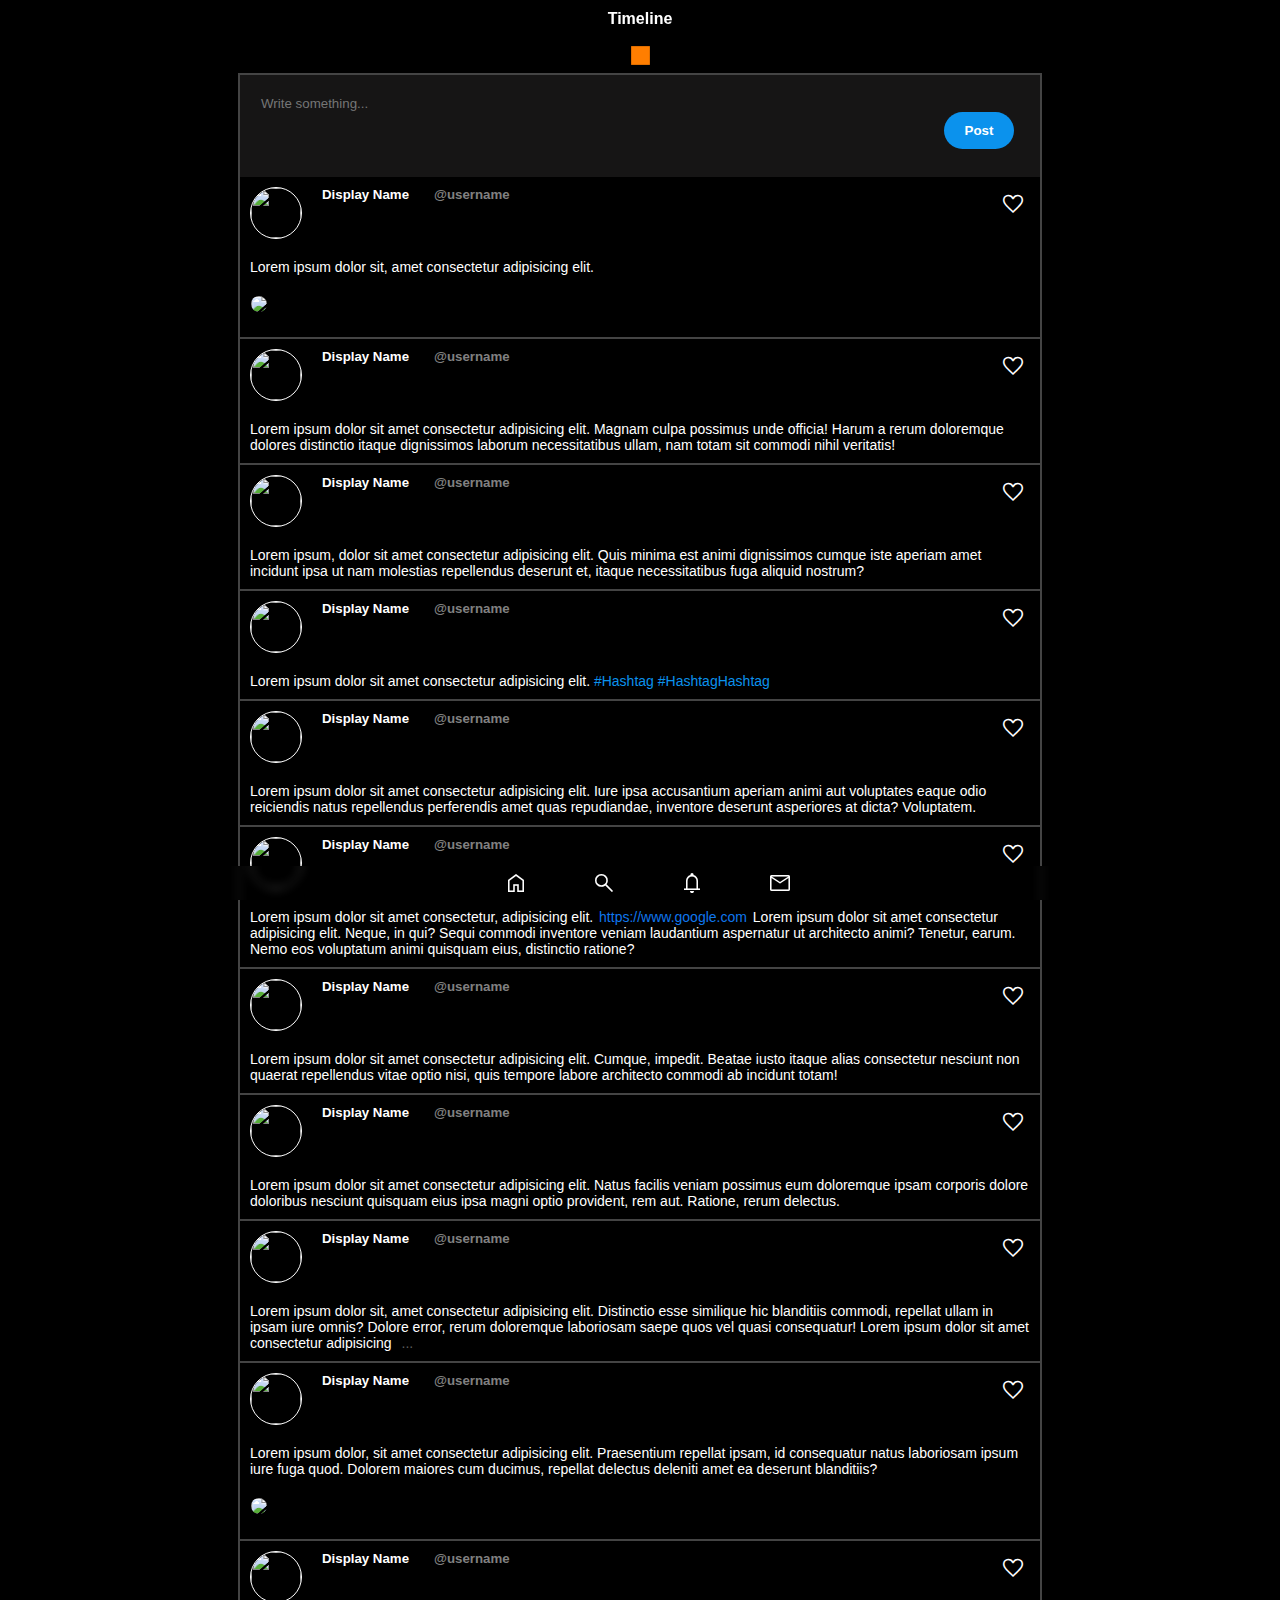
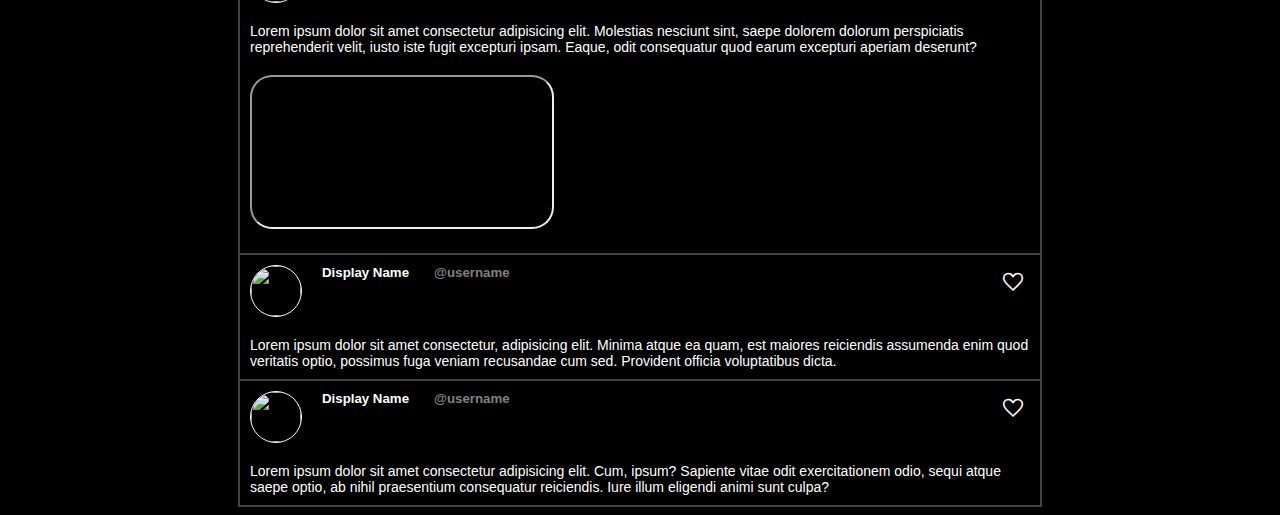
==== index.html @ 316b1737 "Update index.html" ====
<!DOCTYPE html>
<html lang="en">
<head>
    <meta charset="UTF-8">
    <meta http-equiv="X-UA-Compatible" content="IE=edge">
    <meta name="viewport" content="width=device-width, initial-scale=1.0"> 
    <title>Website | Home</title>
    <link rel="stylesheet" href="styles.css">
    <link rel="stylesheet" href="https://fonts.googleapis.com/css2?family=Material+Symbols+Outlined:opsz,wght,FILL,GRAD@20..48,100..700,0..1,-50..200" />
    <link rel="stylesheet" href="https://fonts.googleapis.com/css2?family=Material+Symbols+Outlined:opsz,wght,FILL,GRAD@20..48,100..700,0..1,-50..200" />
    <link rel="stylesheet" href="https://fonts.googleapis.com/css2?family=Material+Symbols+Outlined:opsz,wght,FILL,GRAD@20..48,100..700,0..1,-50..200" />
    <link rel="stylesheet" href="https://fonts.googleapis.com/css2?family=Material+Symbols+Outlined:opsz,wght,FILL,GRAD@20..48,100..700,0..1,-50..200" />
    <link rel="stylesheet" href="https://fonts.googleapis.com/css2?family=Material+Symbols+Outlined:opsz,wght,FILL,GRAD@20..48,100..700,0..1,-50..200" />
    <link rel="stylesheet" href="https://fonts.googleapis.com/css2?family=Material+Symbols+Outlined:opsz,wght,FILL,GRAD@48,400,0,0" />
  <link rel="stylesheet" href="https://fonts.googleapis.com/css2?family=Material+Symbols+Outlined:opsz,wght,FILL,GRAD@20..48,100..700,0..1,-50..200" />
  <link rel="stylesheet" href="https://fonts.googleapis.com/css2?family=Material+Symbols+Outlined:opsz,wght,FILL,GRAD@20..48,100..700,0..1,-50..200" />
    <script src="https://unpkg.com/twemoji@latest/dist/twemoji.min.js" crossorigin="anonymous"></script>
</head>
<body>
  
    <section class="main">
        <div class="container-wrapper"><a href="index.html"><div class="title-container">
           <p class="title-card-text">Timeline</p>
            <img src="IMG_9673.png" class="logo">
        </div></a></div>
        <div class="write-post" id="write-post">
            <textarea class="write" id="write" maxlength="10000" placeholder="Write something..." cols="100" rows="4"></textarea>
            <button class="postbtn"  onclick="location.href='index.html'"><p>Post</p></button>
        </div>
        <div class="post" id="post1">
            <div class="user1"><img src="https://abs.twimg.com/sticky/default_profile_images/default_profile_400x400.png" class="pfp"><h5 class="username">Display Name</h5><h5><span class="at">@username</span></h5></div>
            <p class="text">Lorem ipsum dolor sit, amet consectetur adipisicing elit.</p>
           <img src="https://as1.ftcdn.net/v2/jpg/02/25/91/26/1000_F_225912631_xdc1UoqP2EK0zx5LI2llamVFAnZQ0dWn.jpg" class="user-media">
           <p><span class="material-symbols-outlined likeicon">
            favorite
            </span></p>
        </div>
        <div class="post" id="post2"><div class="user1"><img src="https://abs.twimg.com/sticky/default_profile_images/default_profile_400x400.png" class="pfp"><h5 class="username">Display Name</h5><h5><span class="at">@username</span></h5></div>
        <p class="text">Lorem ipsum dolor sit amet consectetur adipisicing elit. Magnam culpa possimus unde officia! Harum a rerum doloremque dolores distinctio itaque dignissimos laborum necessitatibus ullam, nam totam sit commodi nihil veritatis!</p>
        <p><span class="material-symbols-outlined likeicon">
            favorite
            </span></p>
    </div></div>
        <div class="post" id="post3"><div class="user1"><img src="https://abs.twimg.com/sticky/default_profile_images/default_profile_400x400.png" class="pfp"><h5 class="username">Display Name</h5><h5><span class="at">@username</span></h5></div>
        <p class="text">Lorem ipsum, dolor sit amet consectetur adipisicing elit. Quis minima est animi dignissimos cumque iste aperiam amet incidunt ipsa ut nam molestias repellendus deserunt et, itaque necessitatibus fuga aliquid nostrum?</p>
        <p><span class="material-symbols-outlined likeicon">
            favorite
            </span></p>
    </div></div>
        <div class="post" id="post4"><div class="user1"><img src="https://abs.twimg.com/sticky/default_profile_images/default_profile_400x400.png" class="pfp"><h5 class="username">Display Name</h5><h5><span class="at">@username</span></h5></div>
        <p class="text">Lorem ipsum dolor sit amet consectetur adipisicing elit. <span class="hashtag">#Hashtag</span> <span class="hashtag">#HashtagHashtag</span></p>
        <p><span class="material-symbols-outlined likeicon">
            favorite
            </span></p>
    </div></div>
    <div class="post" id="post5"><div class="user1"><img src="https://abs.twimg.com/sticky/default_profile_images/default_profile_400x400.png" class="pfp"><h5 class="username">Display Name</h5><h5><span class="at">@username</span></h5></div>
        <p class="text">Lorem ipsum dolor sit amet consectetur adipisicing elit. Iure ipsa accusantium aperiam animi aut voluptates eaque odio reiciendis natus repellendus perferendis amet quas repudiandae, inventore deserunt asperiores at dicta? Voluptatem.</p>
        <p><span class="material-symbols-outlined likeicon">
            favorite
            </span></p>
    </div></div>
    <div class="post" id="post6"><div class="user1"><img src="https://abs.twimg.com/sticky/default_profile_images/default_profile_400x400.png" class="pfp"><h5 class="username">Display Name</h5><h5><span class="at">@username</span></h5></div>
        <p class="text">Lorem ipsum dolor sit amet consectetur, adipisicing elit.<a class="link" href="https://www.google.com"> https://www.google.com</a> Lorem ipsum dolor sit amet consectetur adipisicing elit. Neque, in qui? Sequi commodi inventore veniam laudantium aspernatur ut architecto animi? Tenetur, earum. Nemo eos voluptatum animi quisquam eius, distinctio ratione?</p>
        <p><span class="material-symbols-outlined likeicon">
            favorite
            </span></p>
    </div></div>
    <div class="post" id="post7"><div class="user1"><img src="https://abs.twimg.com/sticky/default_profile_images/default_profile_400x400.png" class="pfp"><h5 class="username">Display Name</h5><h5><span class="at">@username</span></h5></div>
        <p class="text">Lorem ipsum dolor sit amet consectetur adipisicing elit. Cumque, impedit. Beatae iusto itaque alias consectetur nesciunt non quaerat repellendus vitae optio nisi, quis tempore labore architecto commodi ab incidunt totam!</p>
        <p><span class="material-symbols-outlined likeicon">
            favorite
            </span></p>
    </div></div>
    <div class="post" id="post8"><div class="user1"><img src="https://abs.twimg.com/sticky/default_profile_images/default_profile_400x400.png" class="pfp"><h5 class="username">Display Name</h5><h5><span class="at">@username</span></h5></div>
        <p class="text">Lorem ipsum dolor sit amet consectetur adipisicing elit. Natus facilis veniam possimus eum doloremque ipsam corporis dolore doloribus nesciunt quisquam eius ipsa magni optio provident, rem aut. Ratione, rerum delectus.</p>
        <p><span class="material-symbols-outlined likeicon">
            favorite
            </span></p>
    </div></div>
    <div class="post" id="post9"><div class="user1"><img src="https://abs.twimg.com/sticky/default_profile_images/default_profile_400x400.png" class="pfp"><h5 class="username">Display Name</h5><h5><span class="at">@username</span></h5></div>
        <p class="text">Lorem ipsum dolor sit, amet consectetur adipisicing elit. Distinctio esse similique hic blanditiis commodi, repellat ullam in ipsam iure omnis? Dolore error, rerum doloremque laboriosam saepe quos vel quasi consequatur! Lorem ipsum dolor sit amet consectetur adipisicing <span class="gray">...</span></p>
        <p><span class="material-symbols-outlined likeicon">
            favorite
            </span></p>
    </div></div>
    <div class="post" id="post10"><div class="user1"><img src="https://abs.twimg.com/sticky/default_profile_images/default_profile_400x400.png" class="pfp"><h5 class="username">Display Name</h5><h5><span class="at">@username</span></h5></div>
        <p class="text">Lorem ipsum dolor, sit amet consectetur adipisicing elit. Praesentium repellat ipsam, id consequatur natus laboriosam ipsum iure fuga quod. Dolorem maiores cum ducimus, repellat delectus deleniti amet ea deserunt blanditiis?</p>
        <img src="https://as1.ftcdn.net/v2/jpg/02/25/91/26/1000_F_225912631_xdc1UoqP2EK0zx5LI2llamVFAnZQ0dWn.jpg" class="user-media">
        <p><span class="material-symbols-outlined likeicon">
            favorite
            </span></p>
    </div></div>
    <div class="post" id="post11"><div class="user1"><img src="https://abs.twimg.com/sticky/default_profile_images/default_profile_400x400.png" class="pfp"><h5 class="username">Display Name</h5><h5><span class="at">@username</span></h5></div>
        <p class="text">Lorem ipsum dolor sit amet consectetur adipisicing elit. Molestias nesciunt sint, saepe dolorem dolorum perspiciatis reprehenderit velit, iusto iste fugit excepturi ipsam. Eaque, odit consequatur quod earum excepturi aperiam deserunt?</p>
        <iframe src="video-demo.mp4" class="video" controls="video" muted autoplay loop></iframe>
        <p><span class="material-symbols-outlined likeicon">
            favorite
            </span></p>
    </div></div>
    <div class="post" id="post12"><div class="user1"><img src="https://abs.twimg.com/sticky/default_profile_images/default_profile_400x400.png" class="pfp"><h5 class="username">Display Name</h5><h5><span class="at">@username</span></h5></div>
        <p class="text">Lorem ipsum dolor sit amet consectetur, adipisicing elit. Minima atque ea quam, est maiores reiciendis assumenda enim quod veritatis optio, possimus fuga veniam recusandae cum sed. Provident officia voluptatibus dicta.</p>
        <p><span class="material-symbols-outlined likeicon">
            favorite
            </span></p>
    </div></div>
    <div class="post" id="post13"><div class="user1"><img src="https://abs.twimg.com/sticky/default_profile_images/default_profile_400x400.png" class="pfp"><h5 class="username">Display Name</h5><h5><span class="at">@username</span></h5></div>
        <p class="text">Lorem ipsum dolor sit amet consectetur adipisicing elit. Cum, ipsum? Sapiente vitae odit exercitationem odio, sequi atque saepe optio, ab nihil praesentium consequatur reiciendis. Iure illum eligendi animi sunt culpa?</p>
        <p><span class="material-symbols-outlined likeicon">
            favorite
            </span></p>
    </div></div>
    </section>

  <section class="bottom-nav">
  <div class="bottom-container">
    <div class="nav-bottom">
      <a class="icon-btn" href="index.html"><span class="material-symbols-outlined icon">
            home
            </span></a>

      <a class="icon-btn" href="trendspage.html"> <span class="material-symbols-outlined">
search
</span></a>

      
      
      <a class="icon-btn" href="notificationpage.html">
      <span class="material-symbols-outlined">
notifications
</span></a>

  <a class="icon-btn" href="https://messagingappui.vercel.app/"> <span class="material-symbols-outlined">
                mail
                </span></a>
  </div> 
  </div>
  </section>
</body>
<script>
    twemoji.parse(document.body);
  </script>
</html>
---- styles.css ----
* {
    font-family: sans-serif;
}

/*-------------------*\

        TEXT

\*-------------------*/

h1, h2, h3, h4, h5, h6, p, code, hr {
    color: white;
    margin: 10px;
} 

.title-card-text {
    text-align: center;
    font-weight: 800;
}

a, a:hover, a:active {
    text-decoration: none;
}

img.emoji {
    height: 1em;
    width: 1em;
    margin: 0 .05em 0 .1em;
    vertical-align: -0.1em;
 }

.link {
    padding: 2px;
    color: rgb(15, 119, 238);
    text-decoration: none;
}

.link:hover {
    transition-duration: 300ms;
    background-color: rgba(98, 98, 98, 0.645);  
}

.link:active {
    background-color: rgba(98, 98, 98, 0.734);
    transition-duration: 0.2s;
    border-radius: 2px;
}

.link:visited {
    color: rgb(15, 119, 238);
}

/*-------------------*\

        MAIN PAGE

\*-------------------*/

body {
    background-color: black;
}

.main {
}

div {
    margin: 0;
}

.title-container {
    position: sticky;
    max-width: 100%;
    width: 800px;
    height: auto;
    margin-left: auto;
    margin-right: auto;
    z-index: 1000;
    background-color: rgba(0, 0, 0, 0.532);
    top: 0px;
    backdrop-filter: blur(5px);
}

.container-wrapper {
    position: sticky;
    max-width: 100%;
    width: 800px;
    height: auto;
    margin-left: auto;
    margin-right: auto;
    z-index: 1001;
    background-color: rgba(0, 0, 0, 0.532);
    top: 0px;
    filter: blur(90%);
}

.nav-bottom {
    position: fixed;
    max-width: 100%;
    width: 100%;
    height: auto;
    margin-left: auto;
    margin-right: auto;
    z-index: 1000;
    background-color: rgba(0, 0, 0, 0.532);
    bottom: 0px;
    backdrop-filter: blur(5px);
  overflow: hidden;
  display: inline-block;
  white-space: nowrap;
  text-align: center; 
}

.bottom-container {
    position: fixed;
    display: inline-block;
    margin-left: auto;
    margin-right: auto;
    z-index: 1001;
    background-color: rgba(0, 0, 0, 0.532);
    bottom: 0px;
    filter: blur(90%);
}

.icon-btn {
  padding: 25px;
 /* background-color: rgba(145, 138, 142, 0.8);*/
  overflow: hidden; 
  object-fit: contain;
  max-height: 20%;
  text-align: center;
  z-index: 999;
}

.icon-btn:active {
  background-color: rgba(54, 54, 54, 0.8);
}

.logo {
    width: 25px;
    height: 25px;
    display: block;
    margin-left: auto;
    margin-right: auto;
    padding: 5px;
}

.post {
    position: relative;
    border-bottom: 2px solid rgb(68, 68, 68);
    border-right: 2px solid rgb(68, 68, 68);
    border-left: 2px solid rgb(68, 68, 68);
    max-width: 100%;
    width: 800px;
    height: auto;
    margin-left: auto;
    margin-right: auto;
    z-index: 999;
}

.post:hover {
    background-color: rgb(13, 13, 13);
    transition-duration: 320ms;
    cursor: pointer;
}


.post:active {
    background-color: rgb(37, 37, 37);
    transition-duration: 320ms;
}

.write-post { /*This is the div that contains .write */
    border: 2px solid rgb(68, 68, 68);
    max-width: 100%;
    width: 800px;
    height: 100px;
    margin-left: auto;
    margin-right: auto;
    background-color: rgb(22, 21, 21);
    position: relative;
}

.write {
    background-color: rgb(22, 21, 21);
    height: auto;
    width: 800px;
    resize: none;
    border: 1px solid rgb(22, 21, 21);
    color:  white;
    text-align: left;
    margin: auto;
    max-width: 100%;
    width: auto;
    padding: 20px;
    outline: none;
    box-sizing: border-box;
    /*overflow: hidden;*/
    position: sticky;
}

.search-posts { /*This is the div that contains .searchfield */
    border: 2px solid rgb(68, 68, 68);
    max-width: 100%;
    width: 800px;
    margin-left: auto;
    margin-right: auto;
    background-color: rgb(22, 21, 21);
    position: relative;
}

.searchfield {
      background-color: rgba(0, 0, 0, 0.532);
  border: none;
    top: 0px;
    filter: blur(90%);
    height: auto;
    resize: none;
    color:  white;
    text-align: left;
    margin: auto;
    max-width: 100%;
    width: auto;
    padding: 20px;
    outline: none;
    box-sizing: border-box;
    /*overflow: hidden;*/
    position: sticky;
    font-size: 20px;
    z-index: 1000;
}

/*-------------------*\

        BUTTONS

\*-------------------*/

.postbtn {
    border-radius: 20px;
    background-color: rgb(11, 146, 237);
    border: 1px rgb(11, 146, 237);
    width: 70px;
    margin-right: auto;
    font-weight: 700;
    text-align: center;
    position: absolute;
    bottom: 0;
    right: 0;
    margin: 26px;
    text-decoration: none;
    user-select: none;
}

  .searchbtn {
    border-radius: 20px;
    background-color: rgb(51, 51, 51);
    border: 1px rgb(71, 71, 71);
    width: 70px;
    margin-right: auto;
    font-weight: 700;
    text-align: center;
    position: absolute;
    bottom: 0;
    right: 0;
    margin: 26px;
    text-decoration: none;
    user-select: none;
    z-index: 1000;
}

searchbtn:hover {
    cursor: pointer;
    background-color: rgb(92, 92, 92);
    box-shadow: 0px 2px 6px -3px rgb(92, 92, 92);
}

.searchbtn:active {
    background-color: rgb(133, 133, 133);
}

.postbtn:hover {
    cursor: pointer;
    background-color: rgb(0, 139, 231);
    box-shadow: 0px 2px 6px -3px rgb(11, 146, 237);
}

.postbtn:active {
    background-color: rgb(1, 121, 201);
}

.home {
    margin-right: auto;
    margin-left: auto;
    padding: 10px;
    color: white;
    text-align: center;
}


/*-------------------*\

        POSTS

\*-------------------*/
.user-media{
    border-radius: 22px;
    max-width: 80%;
    max-height: 80%;
    margin: 10px;
    border: 1px solid black;
}

.user-media:hover {
}

.user-media:active {
    filter: brightness(70%);
}

.video {
    border-radius: 22px;
    max-width: 100%;
    max-height: 100%;
    margin: 10px;
}

.video:hover {
}

.pfp {
    border-radius: 50%;
    border: white 1px solid;
    width: 50px;
    height: 50px;
    display: inline-block;
    margin: 10px;
}

.pfp:hover {
    cursor: pointer;
    filter: brightness(90%);
}

.pfp:active {
    filter: brightness(70%);
}

.text {
    font-weight: 100;
    font-size: 14px;
}

.content {
}

.user1 {
    display: flex;
    justify-content: left;
}

.at{
    color: gray;
    margin: 5px;
    font-weight: thin;
}

.at:hover {
    text-decoration: underline;
    cursor: pointer;
}

.at:active {
    color: rgb(64, 63, 63);
    text-decoration: underline;
}

.hashtag {
    color: rgb(11, 146, 237);
}

.hashtag:hover {
    text-decoration: underline;
    cursor: pointer;
    transition-duration: 300ms;
    background-color: rgba(98, 98, 98, 0.373);
}

.hashtag:active {
    color: rgb(0, 101, 168);
    cursor: pointer;
}

.gray {
    color: rgb(94, 94, 94);
    border-radius: 100%;
    padding: 6px;
}

.gray:hover {
    background-color: rgba(50, 189, 50, 0.575);
    border: 1px solid rgba(50, 189, 50, 0.575);
    border-radius: 100%;
    padding: 6px;
    transition-duration: 0.2s;
    color: chartreuse;
}

.gray:active {
    background-color: rgba(48, 113, 48, 0.575);
    border: 1px solid rgba(48, 113, 48, 0.575);
    color: green;
}

.username:hover, .username:active {
    text-decoration: underline;
    cursor: pointer;
}

.username:active {
color: rgb(198, 198, 198);
}
/*-------------------*\

        ICONS

\*-------------------*/


.likeicon {
    width: 25px;
    height: 25px;
    position: absolute;
    top: 0;
    right: 0;
    margin: 10px;
    border-radius: 50%;
    cursor: pointer;
    text-align: center;
    user-select: none;
    padding: 5px;

}

.likeicon:hover {
    color: rgb(255, 0, 0);
    box-shadow: 0px 0px 13px -3px rgb(100, 10, 10);
    background-color: rgba(186, 25, 25, 0.671);
    transition-duration: 0.2s;
}


.likeicon:active {
    border: 1px solid rgba(208, 15, 15, 0.411);
    background-color: rgba(213, 53, 53, 0.629);
    color: rgb(255, 0, 0);
    box-shadow: 0px 0px 13px -3px rgb(234, 20, 20);
    animation-name: like-btn;
    animation-duration: 133ms;
    animation-timing-function: linear;

}

.material-symbols-outlined {
    color: white;
    padding: .2em;
    vertical-align: middle;
    font-variation-settings:
    'FILL' 0,
    'wght' 400,
    'GRAD' 0,
    'opsz' 48
  }

/*-------------------*\

        ANIMATIONS

\*-------------------*/

@keyframes like-btn {
      100% {
        transform: scale(200%);
      }
}

/*-------------------*\

        TREND CARDS

\*-------------------*/

.trend-card {
    position: relative;
    border-bottom: 2px solid rgb(68, 68, 68);
    border-right: 2px solid rgb(68, 68, 68);
    border-left: 2px solid rgb(68, 68, 68);
    max-width: 100%;
    width: 800px;
    height: auto;
    margin-left: auto;
    margin-right: auto;
    z-index: 999;
    padding-top: 20px;
    padding-bottom: 20px;
}

.trend-card:hover {
    background-color: rgb(13, 13, 13);
    transition-duration: 320ms;
    cursor: pointer;
}


.trend-card:active {
    background-color: rgb(37, 37, 37);
    transition-duration: 320ms;
}

.trend-position {
  text-align: left;
  top: 0;
  left: 0;
  font-size: 16px;
  font-weight: bold;
  color: #999999;
  
}

.trend-hashtag {
    color: rgb(214, 214, 214);
    text-align: center;
    
}

.trend-hashtag:hover {
    text-decoration: underline;
    cursor: pointer;
    transition-duration: 300ms;
    color: rgba(98, 98, 98, 0.373);
}

.trend-hashtag:active {
    color: rgb(255, 255, 255);
    cursor: pointer;
}


/*-------------------*\

   NOTIFICATIONS MENU

\*-------------------*/


.notification-card {
    position: relative;
    border-bottom: 2px solid rgb(68, 68, 68);
    border-right: 2px solid rgb(68, 68, 68);
    border-left: 2px solid rgb(68, 68, 68);
    max-width: 100%;
    width: auto;
    height: auto;
    margin-left: auto;
    margin-right: auto;
    z-index: 999;
    padding-top: 20px;
    padding-bottom: 20px;
}

.notification-card:hover {
    background-color: rgb(13, 13, 13);
    transition-duration: 320ms;
    cursor: pointer;
}


.notification-card:active {
    background-color: rgb(37, 37, 37);
    transition-duration: 320ms;
}

.notification-text {
    font-weight: 100;
    font-size: 14px;
}
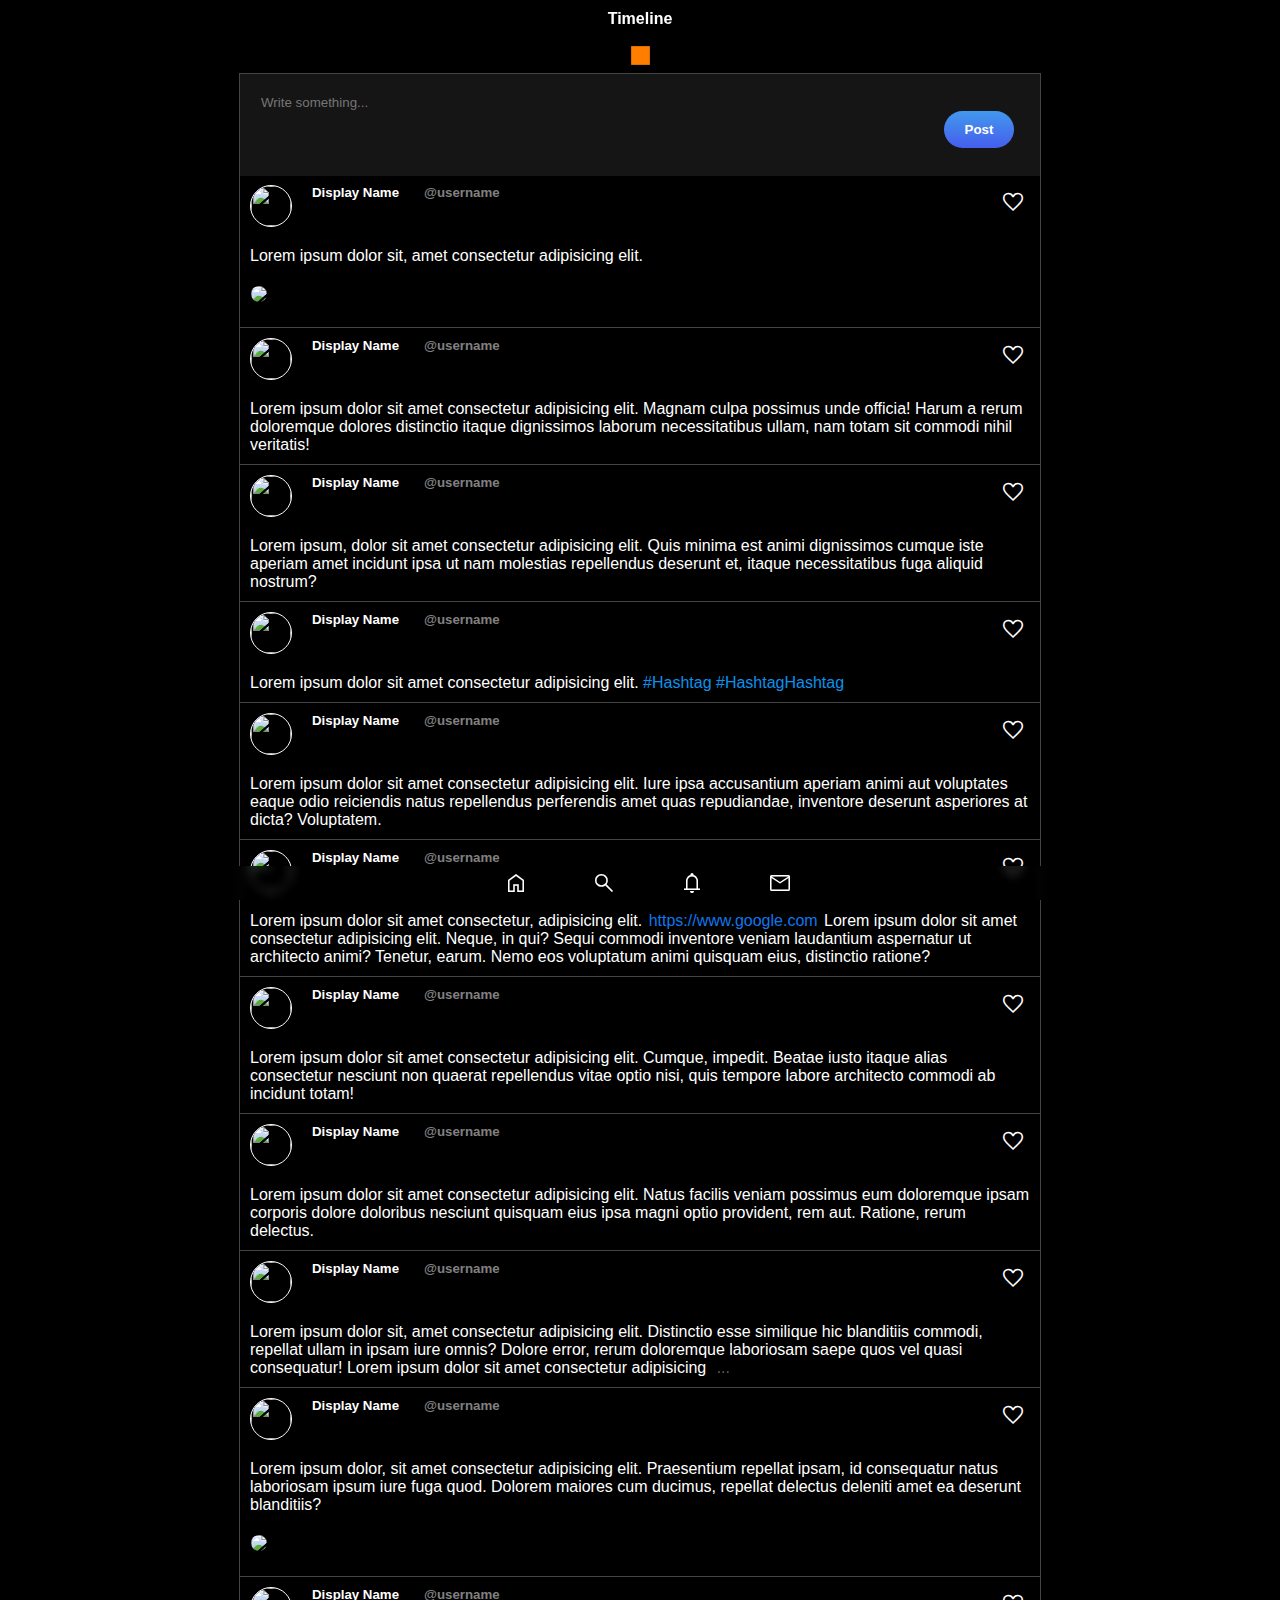
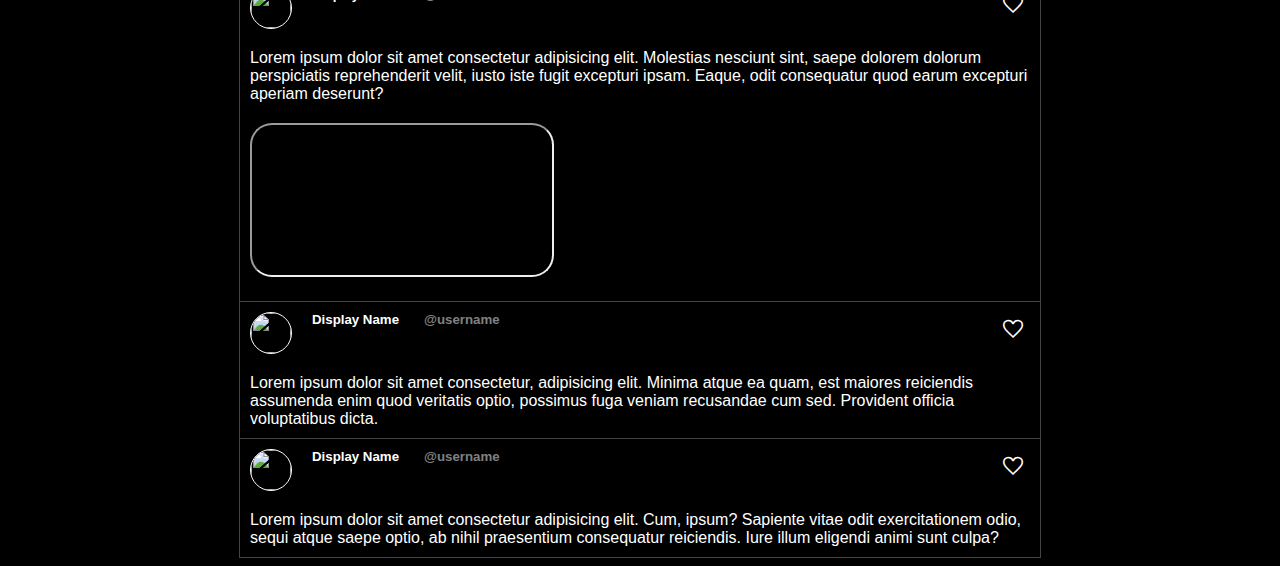
==== commit 036a3e27: "Update index.html" ====
--- a/index.html
+++ b/index.html
@@ -17,15 +17,16 @@
     <script src="https://unpkg.com/twemoji@latest/dist/twemoji.min.js" crossorigin="anonymous"></script>
 </head>
 <body>
-  
+
+    <section id="top"></section>
     <section class="main">
-        <div class="container-wrapper"><a href="index.html"><div class="title-container">
+        <div class="container-wrapper"><a href="#top"><div class="title-container">
            <p class="title-card-text">Timeline</p>
             <img src="IMG_9673.png" class="logo">
         </div></a></div>
         <div class="write-post" id="write-post">
             <textarea class="write" id="write" maxlength="10000" placeholder="Write something..." cols="100" rows="4"></textarea>
-            <button class="postbtn"  onclick="location.href='index.html'"><p>Post</p></button>
+            <button class="postbtn"  <!--onclick="location.href='index.html'"--><p>Post</p></button>
         </div>
         <div class="post" id="post1">
             <div class="user1"><img src="https://abs.twimg.com/sticky/default_profile_images/default_profile_400x400.png" class="pfp"><h5 class="username">Display Name</h5><h5><span class="at">@username</span></h5></div>
@@ -114,22 +115,22 @@
   <section class="bottom-nav">
   <div class="bottom-container">
     <div class="nav-bottom">
-      <a class="icon-btn" href="index.html"><span class="material-symbols-outlined icon">
+      <a class="icon-btn" href="index.html"><span class="material-symbols-outlined icon buttonicon">
             home
             </span></a>
 
-      <a class="icon-btn" href="trendspage.html"> <span class="material-symbols-outlined">
+      <a class="icon-btn" href="trendspage.html"> <span class="material-symbols-outlined buttonicon">
 search
 </span></a>
 
       
       
       <a class="icon-btn" href="notificationpage.html">
-      <span class="material-symbols-outlined">
+      <span class="material-symbols-outlined buttonicon">
 notifications
 </span></a>
 
-  <a class="icon-btn" href="https://messagingappui.vercel.app/"> <span class="material-symbols-outlined">
+  <a class="icon-btn" href="https://messagingappui.vercel.app/"> <span class="material-symbols-outlined buttonicon">
                 mail
                 </span></a>
   </div> 
--- a/styles.css
+++ b/styles.css
@@ -119,6 +119,7 @@
     background-color: rgba(0, 0, 0, 0.532);
     bottom: 0px;
     filter: blur(90%);
+    width: 100%;
 }
 
 .icon-btn {
@@ -131,9 +132,9 @@
   z-index: 999;
 }
 
-.icon-btn:active {
+/*.icon-btn:active {
   background-color: rgba(54, 54, 54, 0.8);
-}
+}*/
 
 .logo {
     width: 25px;
@@ -146,9 +147,9 @@
 
 .post {
     position: relative;
-    border-bottom: 2px solid rgb(68, 68, 68);
-    border-right: 2px solid rgb(68, 68, 68);
-    border-left: 2px solid rgb(68, 68, 68);
+    border-bottom: 1px solid rgb(68, 68, 68);
+    border-right: 1px solid rgb(68, 68, 68);
+    border-left: 1px solid rgb(68, 68, 68);
     max-width: 100%;
     width: 800px;
     height: auto;
@@ -170,7 +171,7 @@
 }
 
 .write-post { /*This is the div that contains .write */
-    border: 2px solid rgb(68, 68, 68);
+    border: 1px solid rgb(68, 68, 68);
     max-width: 100%;
     width: 800px;
     height: 100px;
@@ -199,7 +200,7 @@
 }
 
 .search-posts { /*This is the div that contains .searchfield */
-    border: 2px solid rgb(68, 68, 68);
+    border: 1px solid rgb(68, 68, 68);
     max-width: 100%;
     width: 800px;
     margin-left: auto;
@@ -237,7 +238,8 @@
 
 .postbtn {
     border-radius: 20px;
-    background-color: rgb(11, 146, 237);
+    background: rgb(66,152,237);
+background: linear-gradient(180deg, rgba(66,152,237,1) 0%, rgba(69,94,238,1) 100%);
     border: 1px rgb(11, 146, 237);
     width: 70px;
     margin-right: auto;
@@ -330,8 +332,8 @@
 .pfp {
     border-radius: 50%;
     border: white 1px solid;
-    width: 50px;
-    height: 50px;
+    width: 40px;
+    height: 40px;
     display: inline-block;
     margin: 10px;
 }
@@ -345,13 +347,23 @@
     filter: brightness(70%);
 }
 
+.notif-pfp {
+    border-radius: 50%;
+    border: white 1px solid;
+    width: 25px;
+    height: 25px;
+    display: inline-block;
+    margin: 10px;
+}
+
+
 .text {
     font-weight: 100;
-    font-size: 14px;
-}
-
-.content {
-}
+    font-size: 16px;
+}
+
+/*.content {
+}*/
 
 .user1 {
     display: flex;
@@ -386,8 +398,7 @@
 }
 
 .hashtag:active {
-    color: rgb(0, 101, 168);
-    cursor: pointer;
+    color: rgb(0, 101, 168)
 }
 
 .gray {
@@ -471,6 +482,19 @@
     'opsz' 48
   }
 
+/*
+  .buttonicon {
+    
+  }*/
+
+  .buttonicon:active {
+    z-index: 1000;
+    border-radius: 25px;
+    background-color: rgba(245, 245, 245, 0.1);
+    transform: scale(1.5);
+    transition-duration: 150ms;
+}
+
 /*-------------------*\
 
         ANIMATIONS
@@ -491,9 +515,9 @@
 
 .trend-card {
     position: relative;
-    border-bottom: 2px solid rgb(68, 68, 68);
-    border-right: 2px solid rgb(68, 68, 68);
-    border-left: 2px solid rgb(68, 68, 68);
+    border-bottom: 1px solid rgb(68, 68, 68);
+    border-right: 1px solid rgb(68, 68, 68);
+    border-left: 1px solid rgb(68, 68, 68);
     max-width: 100%;
     width: 800px;
     height: auto;
@@ -528,7 +552,7 @@
 
 .trend-hashtag {
     color: rgb(214, 214, 214);
-    text-align: center;
+    text-align: left;
     
 }
 
@@ -554,9 +578,9 @@
 
 .notification-card {
     position: relative;
-    border-bottom: 2px solid rgb(68, 68, 68);
-    border-right: 2px solid rgb(68, 68, 68);
-    border-left: 2px solid rgb(68, 68, 68);
+    border-bottom: 1px solid rgb(68, 68, 68);
+    border-right: 1px solid rgb(68, 68, 68);
+    border-left: 1px solid rgb(68, 68, 68);
     max-width: 100%;
     width: auto;
     height: auto;
@@ -582,4 +606,5 @@
 .notification-text {
     font-weight: 100;
     font-size: 14px;
+    
 }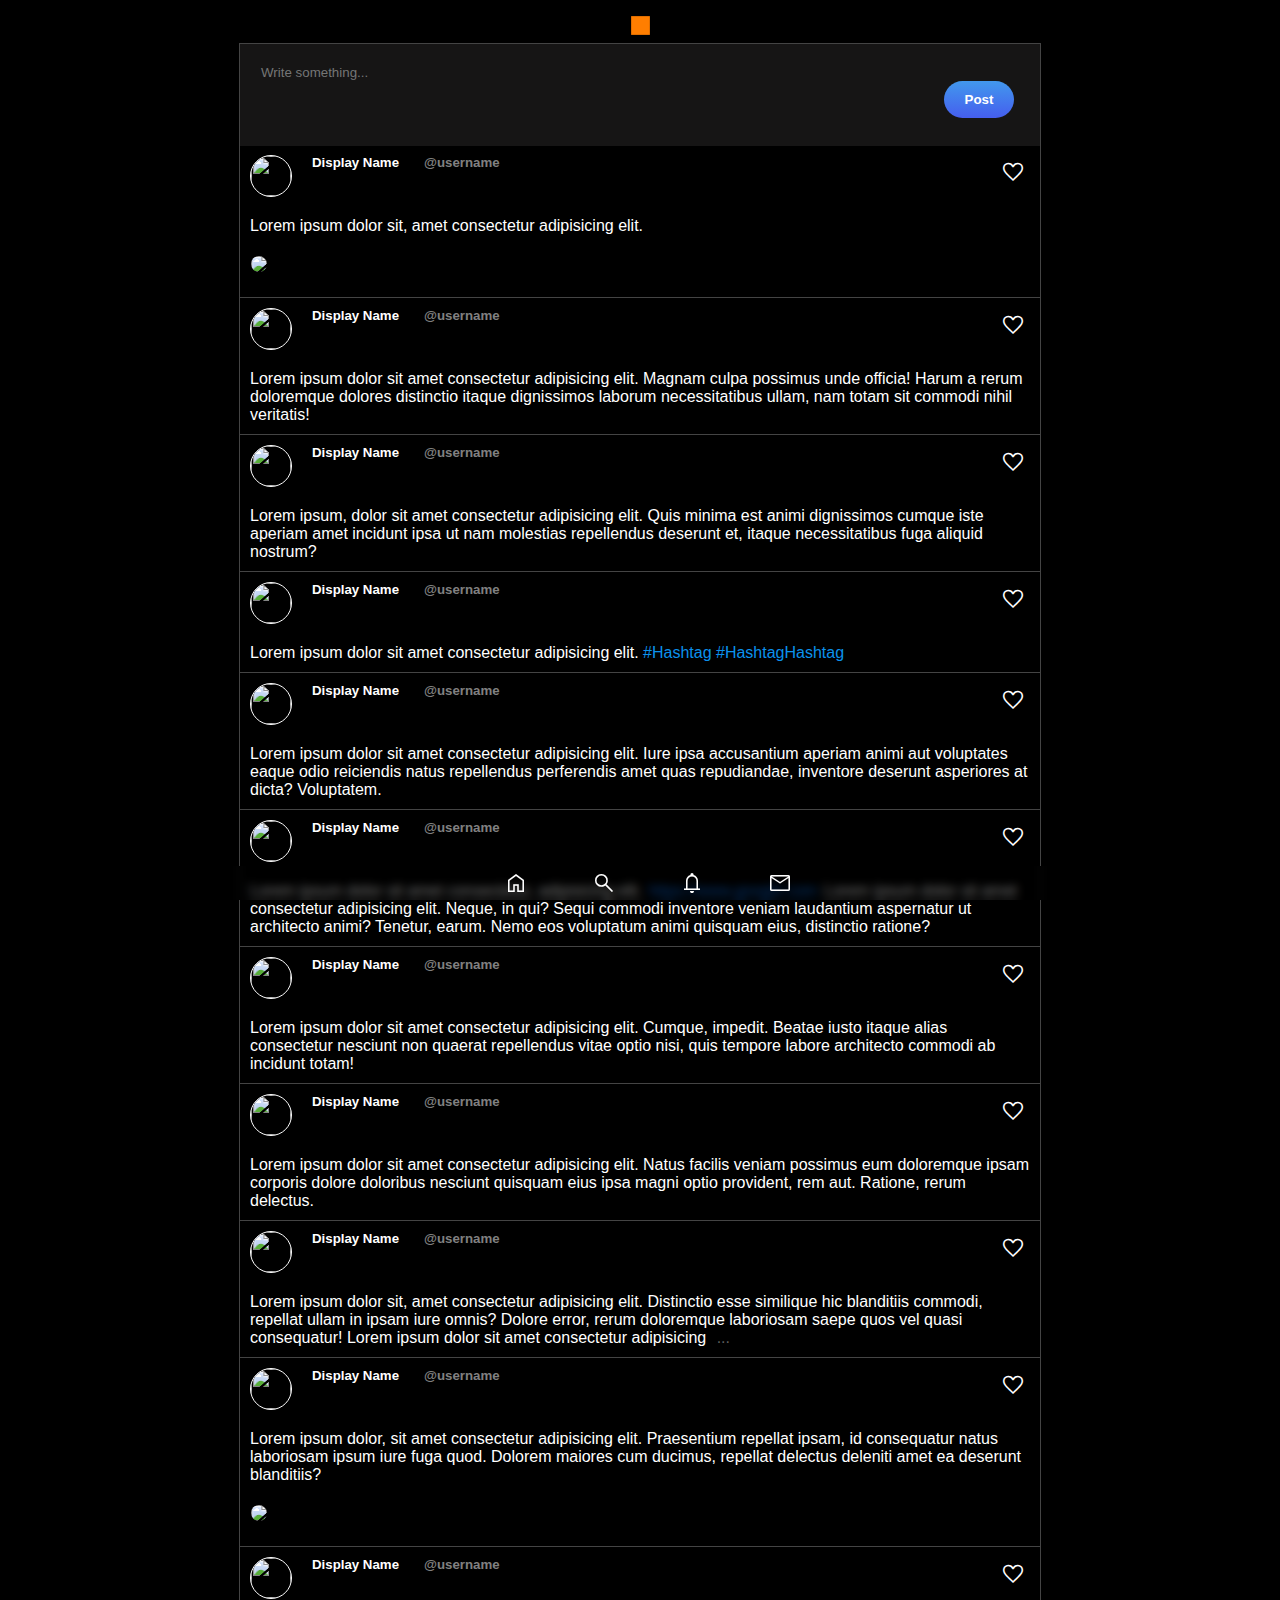
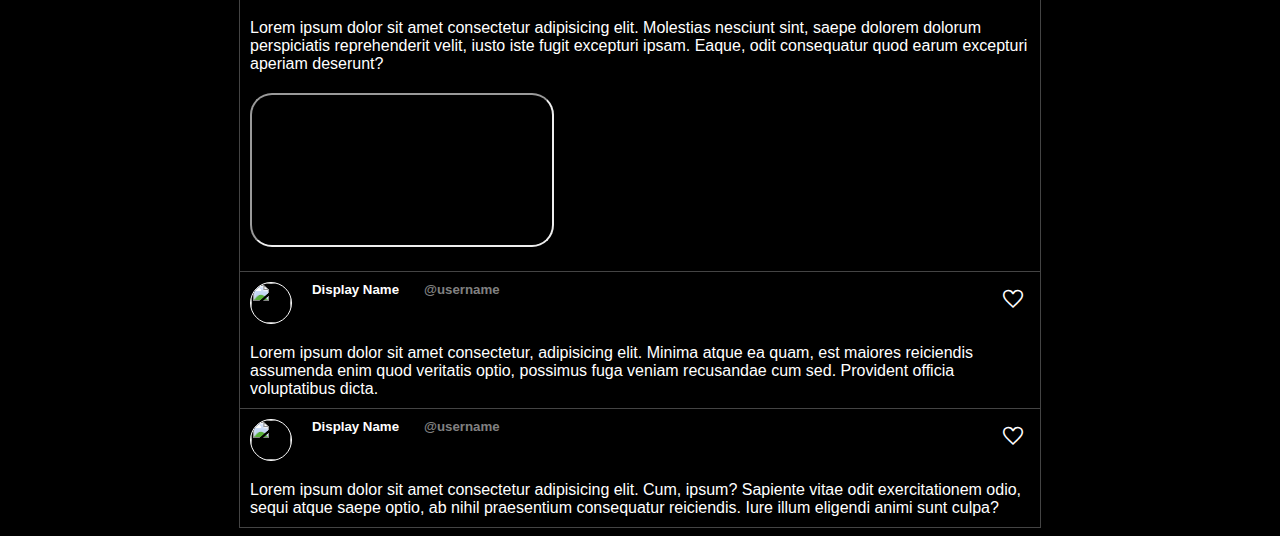
==== commit 46b1b95c: "Update index.html" ====
--- a/index.html
+++ b/index.html
@@ -21,12 +21,11 @@
     <section id="top"></section>
     <section class="main">
         <div class="container-wrapper"><a href="#top"><div class="title-container">
-           <p class="title-card-text">Timeline</p>
-            <img src="IMG_9673.png" class="logo">
+            <img src="IMG_9673.png" class="logo logo-refresh-rotate">
         </div></a></div>
         <div class="write-post" id="write-post">
             <textarea class="write" id="write" maxlength="10000" placeholder="Write something..." cols="100" rows="4"></textarea>
-            <button class="postbtn"  <!--onclick="location.href='index.html'"--><p>Post</p></button>
+            <button class="postbtn"  <!--onclick="location.href='index.html'"--><p class="btn-text">Post</p></button>
         </div>
         <div class="post" id="post1">
             <div class="user1"><img src="https://abs.twimg.com/sticky/default_profile_images/default_profile_400x400.png" class="pfp"><h5 class="username">Display Name</h5><h5><span class="at">@username</span></h5></div>
--- a/styles.css
+++ b/styles.css
@@ -255,7 +255,8 @@
 
   .searchbtn {
     border-radius: 20px;
-    background-color: rgb(51, 51, 51);
+    background: rgb(37,37,37);
+  background: radial-gradient(circle,   rgba(37,37,37,1) 0%,  rgba(46,46,46,1) 100%);
     border: 1px rgb(71, 71, 71);
     width: 70px;
     margin-right: auto;
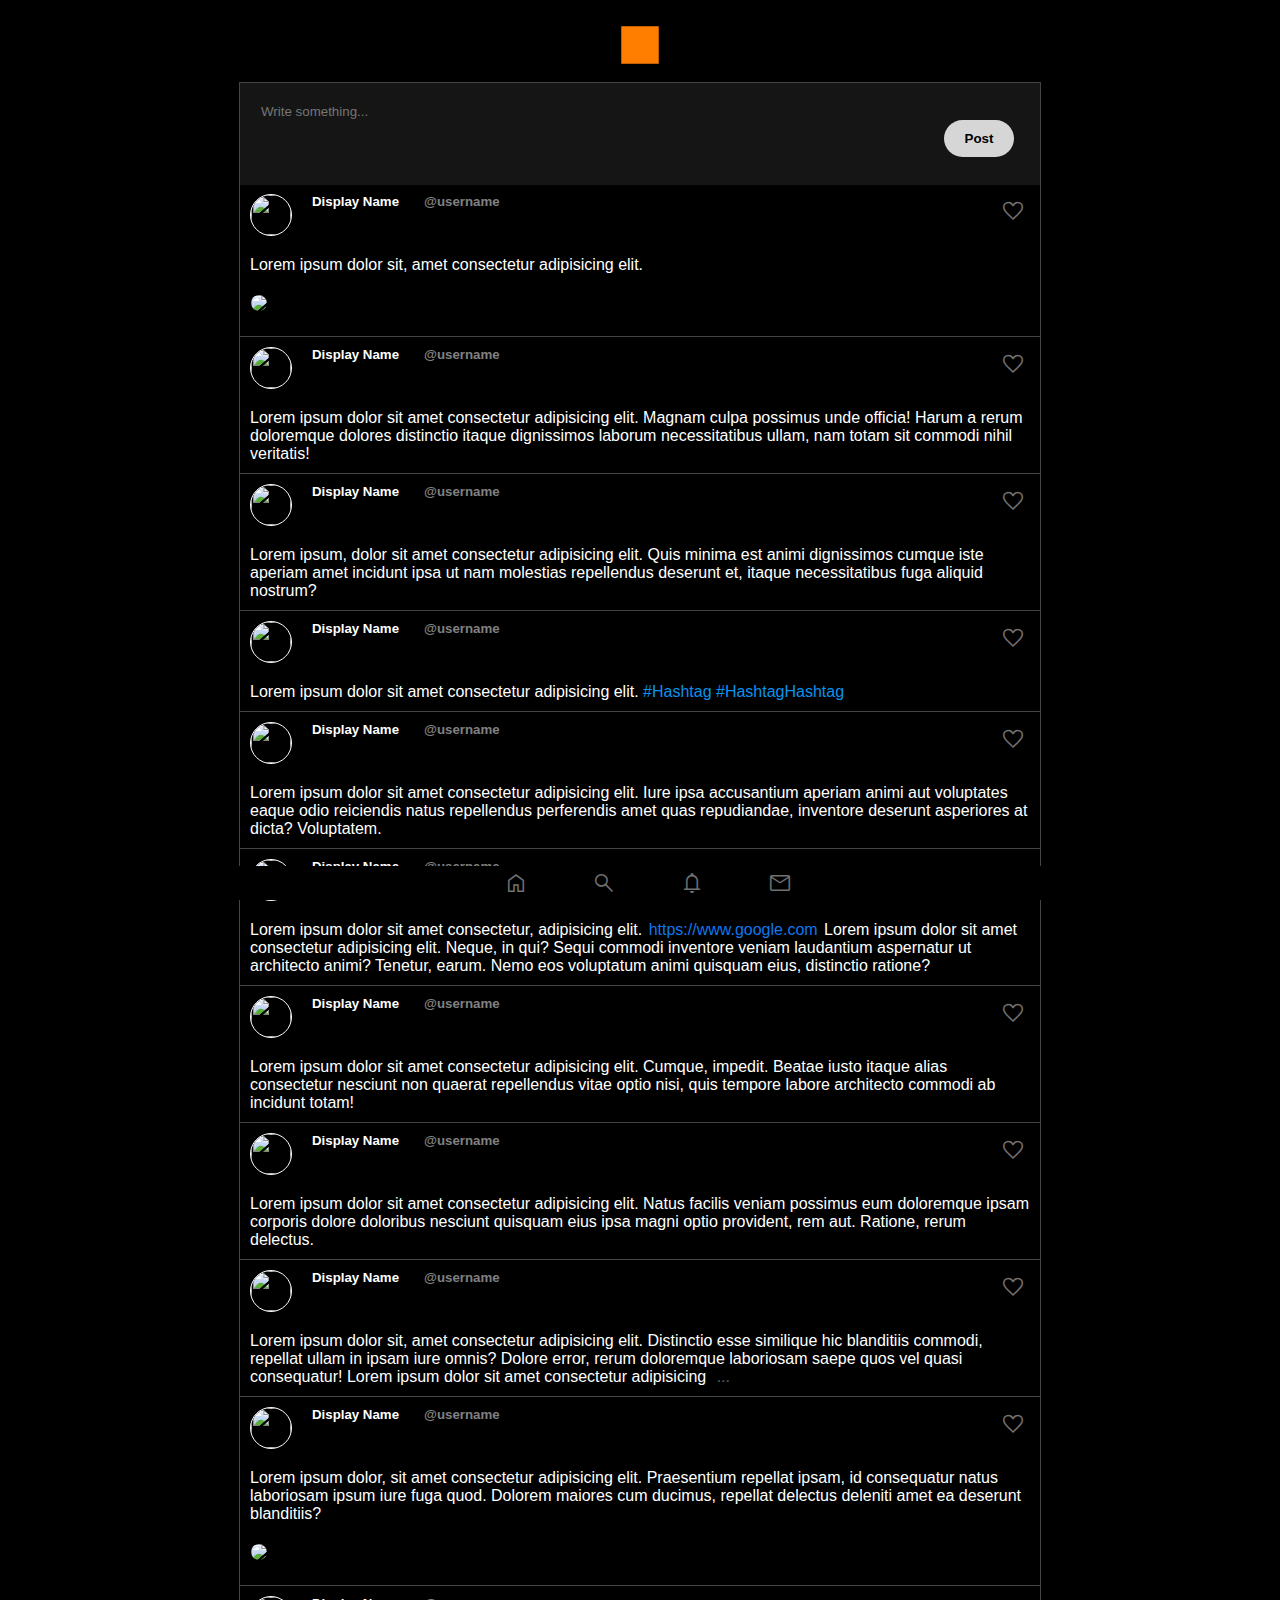
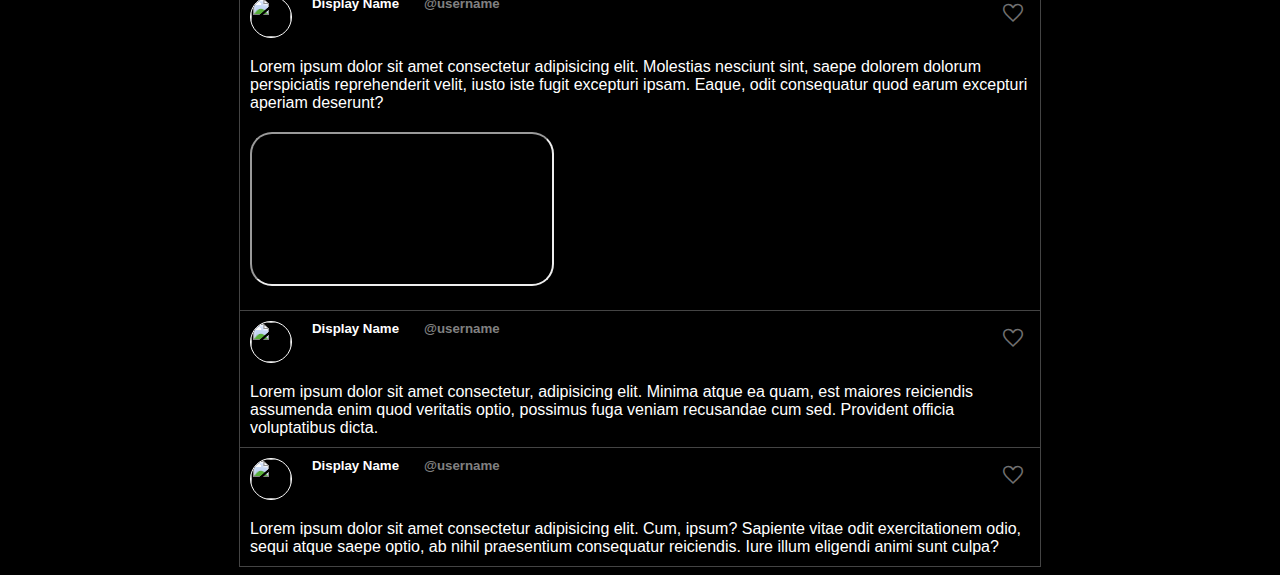
==== commit 8e92c16f: "Update index.html" ====
--- a/index.html
+++ b/index.html
@@ -14,6 +14,9 @@
     <link rel="stylesheet" href="https://fonts.googleapis.com/css2?family=Material+Symbols+Outlined:opsz,wght,FILL,GRAD@48,400,0,0" />
   <link rel="stylesheet" href="https://fonts.googleapis.com/css2?family=Material+Symbols+Outlined:opsz,wght,FILL,GRAD@20..48,100..700,0..1,-50..200" />
   <link rel="stylesheet" href="https://fonts.googleapis.com/css2?family=Material+Symbols+Outlined:opsz,wght,FILL,GRAD@20..48,100..700,0..1,-50..200" />
+  <link rel="preconnect" href="https://fonts.googleapis.com">
+<link rel="preconnect" href="https://fonts.gstatic.com" crossorigin>
+<link href="https://fonts.googleapis.com/css2?family=Montserrat&display=swap" rel="stylesheet">
     <script src="https://unpkg.com/twemoji@latest/dist/twemoji.min.js" crossorigin="anonymous"></script>
 </head>
 <body>
--- a/styles.css
+++ b/styles.css
@@ -14,7 +14,7 @@
 } 
 
 .title-card-text {
-    text-align: center;
+    font-size: 32px;
     font-weight: 800;
 }
 
@@ -81,7 +81,6 @@
 }
 
 .container-wrapper {
-    position: sticky;
     max-width: 100%;
     width: 800px;
     height: auto;
@@ -93,6 +92,19 @@
     filter: blur(90%);
 }
 
+.trend-container-wrapper {
+   position: sticky;
+    max-width: 100%;
+    width: 800px;
+    height: auto;
+    margin-left: auto;
+    margin-right: auto;
+    z-index: 1001;
+    background-color: rgba(0, 0, 0, 0.532);
+    top: 0px;
+    filter: blur(90%);
+}
+
 .nav-bottom {
     position: fixed;
     max-width: 100%;
@@ -101,9 +113,8 @@
     margin-left: auto;
     margin-right: auto;
     z-index: 1000;
-    background-color: rgba(0, 0, 0, 0.532);
+    background-color: black; /*rgba(0, 0, 0, 0.532);*/
     bottom: 0px;
-    backdrop-filter: blur(5px);
   overflow: hidden;
   display: inline-block;
   white-space: nowrap;
@@ -116,7 +127,7 @@
     margin-left: auto;
     margin-right: auto;
     z-index: 1001;
-    background-color: rgba(0, 0, 0, 0.532);
+    background-color: black;
     bottom: 0px;
     filter: blur(90%);
     width: 100%;
@@ -137,12 +148,12 @@
 }*/
 
 .logo {
-    width: 25px;
-    height: 25px;
+    width: 50px;
+    height: 50px;
     display: block;
     margin-left: auto;
     margin-right: auto;
-    padding: 5px;
+    padding: 12px;
 }
 
 .post {
@@ -238,9 +249,8 @@
 
 .postbtn {
     border-radius: 20px;
-    background: rgb(66,152,237);
-background: linear-gradient(180deg, rgba(66,152,237,1) 0%, rgba(69,94,238,1) 100%);
-    border: 1px rgb(11, 146, 237);
+    background-color: #d6d6d6;
+    border: 1px rgb(214, 214, 214);
     width: 70px;
     margin-right: auto;
     font-weight: 700;
@@ -253,11 +263,20 @@
     user-select: none;
 }
 
-  .searchbtn {
+.postbtn:hover {
+    cursor: pointer;
+    background-color: rgb(194, 194, 194);
+    box-shadow: 0px 2px 6px -3px rgb(255, 255, 255);
+}
+
+.postbtn:active {
+    background-color: rgb(112, 112, 112);
+}
+
+.searchbtn {
     border-radius: 20px;
-    background: rgb(37,37,37);
-  background: radial-gradient(circle,   rgba(37,37,37,1) 0%,  rgba(46,46,46,1) 100%);
-    border: 1px rgb(71, 71, 71);
+    background-color: #232323;
+    border: 1px solid #232323;
     width: 70px;
     margin-right: auto;
     font-weight: 700;
@@ -273,22 +292,10 @@
 
 searchbtn:hover {
     cursor: pointer;
-    background-color: rgb(92, 92, 92);
-    box-shadow: 0px 2px 6px -3px rgb(92, 92, 92);
-}
-
+    background-color: rgb(51, 51, 51);
+}
 .searchbtn:active {
-    background-color: rgb(133, 133, 133);
-}
-
-.postbtn:hover {
-    cursor: pointer;
-    background-color: rgb(0, 139, 231);
-    box-shadow: 0px 2px 6px -3px rgb(11, 146, 237);
-}
-
-.postbtn:active {
-    background-color: rgb(1, 121, 201);
+    background-color: rgb(71, 71, 71);
 }
 
 .home {
@@ -299,7 +306,9 @@
     text-align: center;
 }
 
-
+.btn-text {
+  color: black;
+}
 /*-------------------*\
 
         POSTS
@@ -473,7 +482,7 @@
 }
 
 .material-symbols-outlined {
-    color: white;
+    color: #707070;
     padding: .2em;
     vertical-align: middle;
     font-variation-settings:
@@ -508,6 +517,36 @@
       }
 }
 
+/* class for animation */
+.logo-refresh-rotate {
+	-webkit-animation: rotate-center 0.6s ease-in-out both;
+	        animation: rotate-center 0.6s ease-in-out both;
+  animation-duration: 0.8s;
+}
+
+/* rotate animation on refresh */
+@-webkit-keyframes rotate-center {
+  0% {
+    -webkit-transform: rotate(0);
+            transform: rotate(0);
+  }
+  100% {
+    -webkit-transform: rotate(360deg);
+            transform: rotate(360deg);
+  }
+}
+@keyframes rotate-center {
+  0% {
+    -webkit-transform: rotate(0);
+            transform: rotate(0);
+  }
+  100% {
+    -webkit-transform: rotate(360deg);
+            transform: rotate(360deg);
+  }
+}
+
+
 /*-------------------*\
 
         TREND CARDS
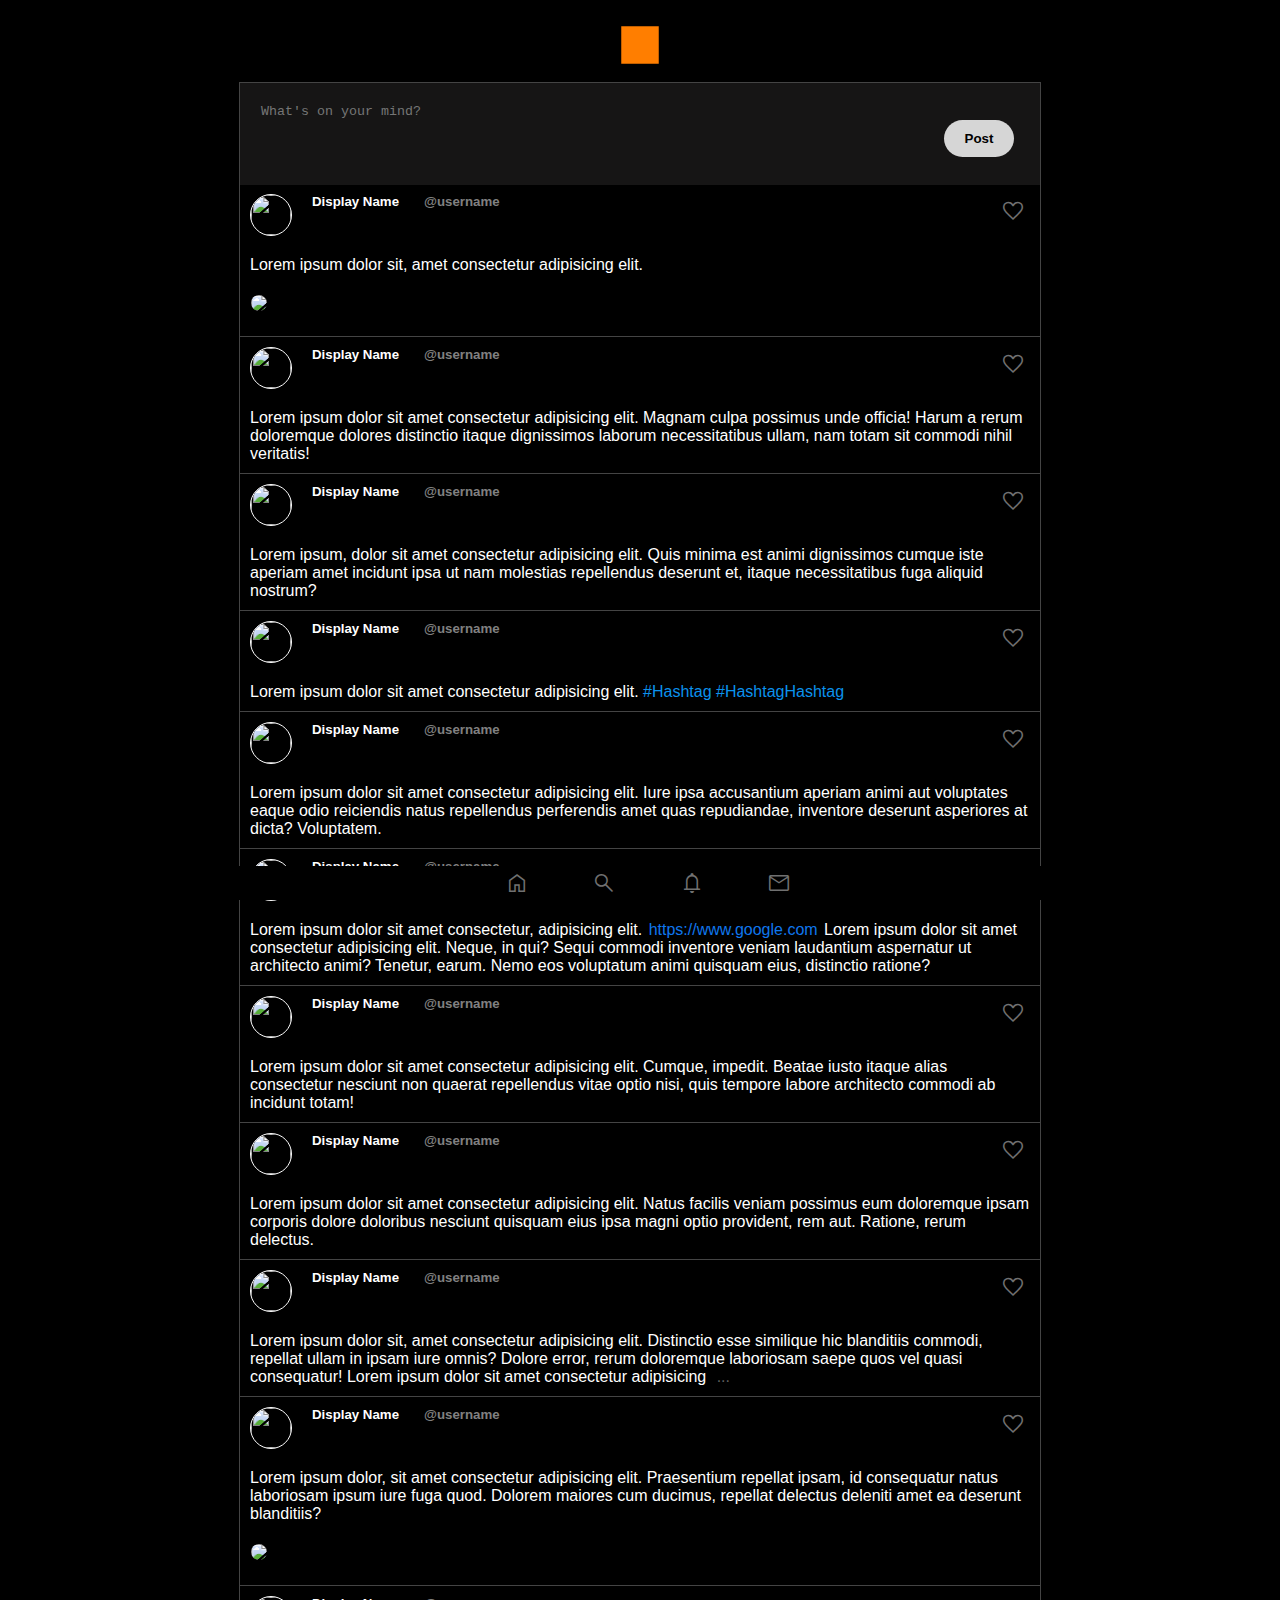
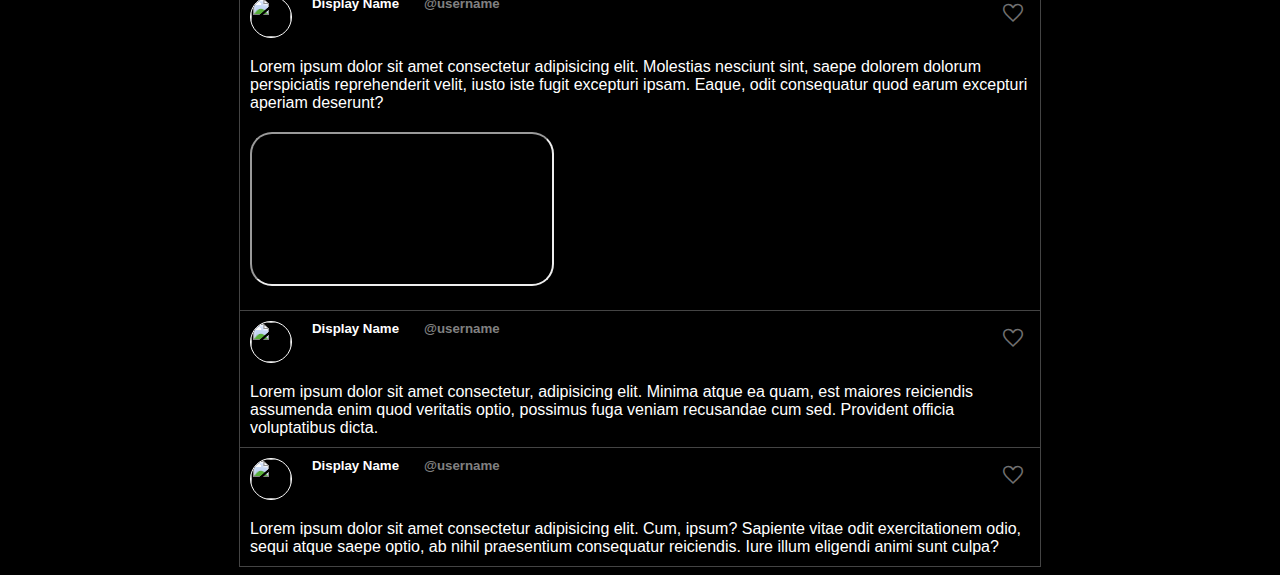
==== commit ec047a9d: "Made some small changes" ====
--- a/index.html
+++ b/index.html
@@ -27,7 +27,7 @@
             <img src="IMG_9673.png" class="logo logo-refresh-rotate">
         </div></a></div>
         <div class="write-post" id="write-post">
-            <textarea class="write" id="write" maxlength="10000" placeholder="Write something..." cols="100" rows="4"></textarea>
+            <textarea class="write" id="write" maxlength="10000" placeholder="What's on your mind?" cols="100" rows="4"></textarea>
             <button class="postbtn"  <!--onclick="location.href='index.html'"--><p class="btn-text">Post</p></button>
         </div>
         <div class="post" id="post1">
@@ -132,7 +132,7 @@
 notifications
 </span></a>
 
-  <a class="icon-btn" href="https://messagingappui.vercel.app/"> <span class="material-symbols-outlined buttonicon">
+  <a class="icon-btn" href="messages.html"> <span class="material-symbols-outlined buttonicon">
                 mail
                 </span></a>
   </div> 
--- a/styles.css
+++ b/styles.css
@@ -1,21 +1,31 @@
-* {
+
+/*-------------------*\
+
+        TEXT
+
+\*-------------------*/
+
+h1, h2, h3, h4, h5, h6, p {
     font-family: sans-serif;
 }
 
-/*-------------------*\
-
-        TEXT
-
-\*-------------------*/
-
-h1, h2, h3, h4, h5, h6, p, code, hr {
+h1, h2, h3, h4, h5, h6, p, code {
     color: white;
     margin: 10px;
 } 
 
+code {
+  font-family: monospace;
+}
+
+hr {
+  color: #333333;
+}
+
 .title-card-text {
     font-size: 32px;
-    font-weight: 800;
+    font-weight: 500;
+    font-family: 'Montserrat', sans-serif;
 }
 
 a, a:hover, a:active {
@@ -58,13 +68,6 @@
 
 body {
     background-color: black;
-}
-
-.main {
-}
-
-div {
-    margin: 0;
 }
 
 .title-container {
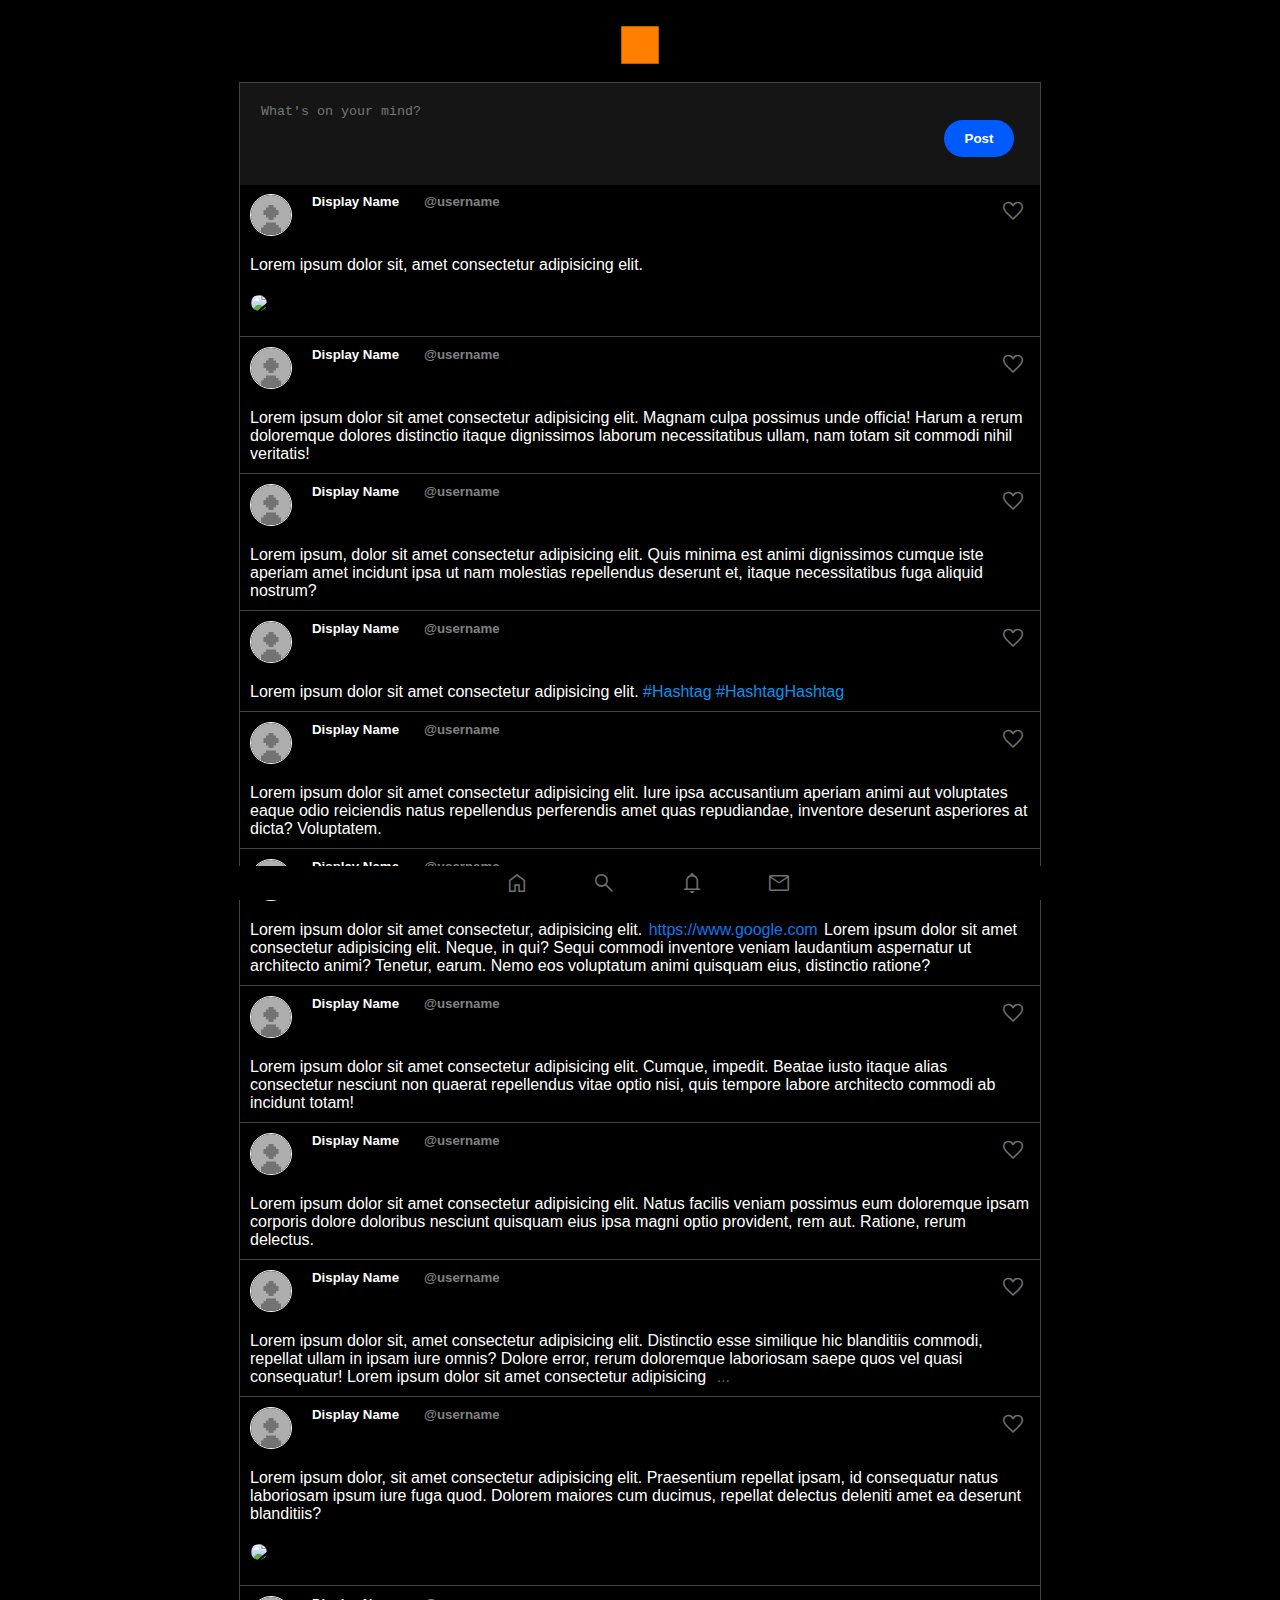
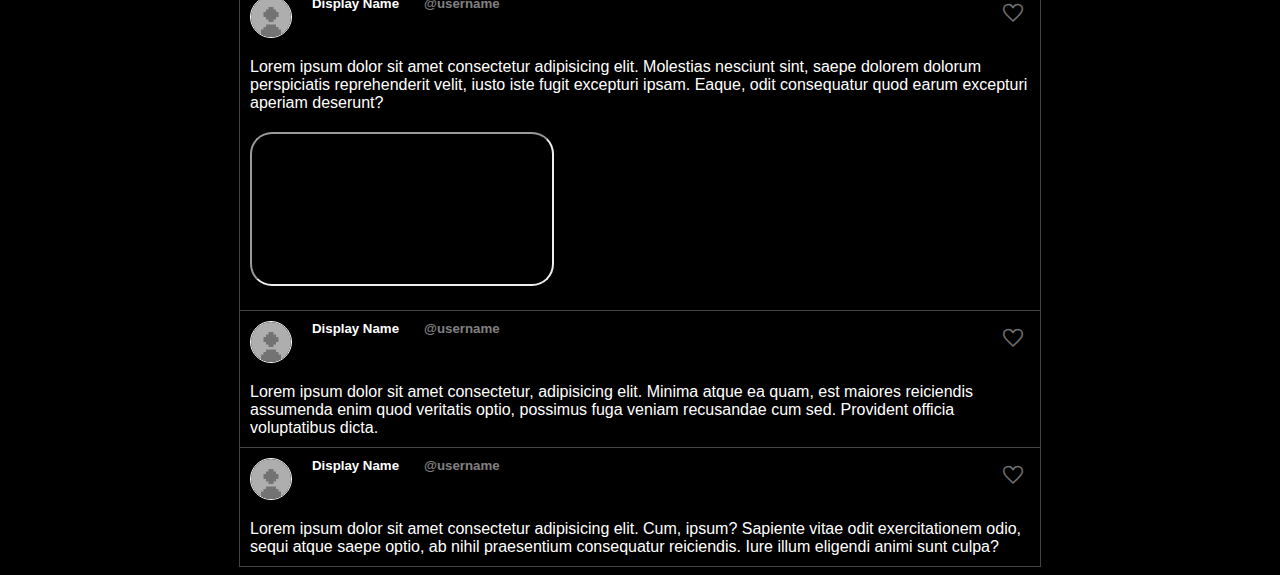
==== commit d4c93993: "Added new profile picture images" ====
--- a/index.html
+++ b/index.html
@@ -31,82 +31,82 @@
             <button class="postbtn"  <!--onclick="location.href='index.html'"--><p class="btn-text">Post</p></button>
         </div>
         <div class="post" id="post1">
-            <div class="user1"><img src="https://abs.twimg.com/sticky/default_profile_images/default_profile_400x400.png" class="pfp"><h5 class="username">Display Name</h5><h5><span class="at">@username</span></h5></div>
+            <div class="user1"><img src="pfp-demo.png" class="pfp"><h5 class="username">Display Name</h5><h5><span class="at">@username</span></h5></div>
             <p class="text">Lorem ipsum dolor sit, amet consectetur adipisicing elit.</p>
            <img src="https://as1.ftcdn.net/v2/jpg/02/25/91/26/1000_F_225912631_xdc1UoqP2EK0zx5LI2llamVFAnZQ0dWn.jpg" class="user-media">
            <p><span class="material-symbols-outlined likeicon">
             favorite
             </span></p>
         </div>
-        <div class="post" id="post2"><div class="user1"><img src="https://abs.twimg.com/sticky/default_profile_images/default_profile_400x400.png" class="pfp"><h5 class="username">Display Name</h5><h5><span class="at">@username</span></h5></div>
+        <div class="post" id="post2"><div class="user1"><img src="pfp-demo.png" class="pfp"><h5 class="username">Display Name</h5><h5><span class="at">@username</span></h5></div>
         <p class="text">Lorem ipsum dolor sit amet consectetur adipisicing elit. Magnam culpa possimus unde officia! Harum a rerum doloremque dolores distinctio itaque dignissimos laborum necessitatibus ullam, nam totam sit commodi nihil veritatis!</p>
         <p><span class="material-symbols-outlined likeicon">
             favorite
             </span></p>
     </div></div>
-        <div class="post" id="post3"><div class="user1"><img src="https://abs.twimg.com/sticky/default_profile_images/default_profile_400x400.png" class="pfp"><h5 class="username">Display Name</h5><h5><span class="at">@username</span></h5></div>
+        <div class="post" id="post3"><div class="user1"><img src="pfp-demo.png" class="pfp"><h5 class="username">Display Name</h5><h5><span class="at">@username</span></h5></div>
         <p class="text">Lorem ipsum, dolor sit amet consectetur adipisicing elit. Quis minima est animi dignissimos cumque iste aperiam amet incidunt ipsa ut nam molestias repellendus deserunt et, itaque necessitatibus fuga aliquid nostrum?</p>
         <p><span class="material-symbols-outlined likeicon">
             favorite
             </span></p>
     </div></div>
-        <div class="post" id="post4"><div class="user1"><img src="https://abs.twimg.com/sticky/default_profile_images/default_profile_400x400.png" class="pfp"><h5 class="username">Display Name</h5><h5><span class="at">@username</span></h5></div>
+        <div class="post" id="post4"><div class="user1"><img src="pfp-demo.png" class="pfp"><h5 class="username">Display Name</h5><h5><span class="at">@username</span></h5></div>
         <p class="text">Lorem ipsum dolor sit amet consectetur adipisicing elit. <span class="hashtag">#Hashtag</span> <span class="hashtag">#HashtagHashtag</span></p>
         <p><span class="material-symbols-outlined likeicon">
             favorite
             </span></p>
     </div></div>
-    <div class="post" id="post5"><div class="user1"><img src="https://abs.twimg.com/sticky/default_profile_images/default_profile_400x400.png" class="pfp"><h5 class="username">Display Name</h5><h5><span class="at">@username</span></h5></div>
+    <div class="post" id="post5"><div class="user1"><img src="pfp-demo.png" class="pfp"><h5 class="username">Display Name</h5><h5><span class="at">@username</span></h5></div>
         <p class="text">Lorem ipsum dolor sit amet consectetur adipisicing elit. Iure ipsa accusantium aperiam animi aut voluptates eaque odio reiciendis natus repellendus perferendis amet quas repudiandae, inventore deserunt asperiores at dicta? Voluptatem.</p>
         <p><span class="material-symbols-outlined likeicon">
             favorite
             </span></p>
     </div></div>
-    <div class="post" id="post6"><div class="user1"><img src="https://abs.twimg.com/sticky/default_profile_images/default_profile_400x400.png" class="pfp"><h5 class="username">Display Name</h5><h5><span class="at">@username</span></h5></div>
+    <div class="post" id="post6"><div class="user1"><img src="pfp-demo.png" class="pfp"><h5 class="username">Display Name</h5><h5><span class="at">@username</span></h5></div>
         <p class="text">Lorem ipsum dolor sit amet consectetur, adipisicing elit.<a class="link" href="https://www.google.com"> https://www.google.com</a> Lorem ipsum dolor sit amet consectetur adipisicing elit. Neque, in qui? Sequi commodi inventore veniam laudantium aspernatur ut architecto animi? Tenetur, earum. Nemo eos voluptatum animi quisquam eius, distinctio ratione?</p>
         <p><span class="material-symbols-outlined likeicon">
             favorite
             </span></p>
     </div></div>
-    <div class="post" id="post7"><div class="user1"><img src="https://abs.twimg.com/sticky/default_profile_images/default_profile_400x400.png" class="pfp"><h5 class="username">Display Name</h5><h5><span class="at">@username</span></h5></div>
+    <div class="post" id="post7"><div class="user1"><img src="pfp-demo.png" class="pfp"><h5 class="username">Display Name</h5><h5><span class="at">@username</span></h5></div>
         <p class="text">Lorem ipsum dolor sit amet consectetur adipisicing elit. Cumque, impedit. Beatae iusto itaque alias consectetur nesciunt non quaerat repellendus vitae optio nisi, quis tempore labore architecto commodi ab incidunt totam!</p>
         <p><span class="material-symbols-outlined likeicon">
             favorite
             </span></p>
     </div></div>
-    <div class="post" id="post8"><div class="user1"><img src="https://abs.twimg.com/sticky/default_profile_images/default_profile_400x400.png" class="pfp"><h5 class="username">Display Name</h5><h5><span class="at">@username</span></h5></div>
+    <div class="post" id="post8"><div class="user1"><img src="pfp-demo.png" class="pfp"><h5 class="username">Display Name</h5><h5><span class="at">@username</span></h5></div>
         <p class="text">Lorem ipsum dolor sit amet consectetur adipisicing elit. Natus facilis veniam possimus eum doloremque ipsam corporis dolore doloribus nesciunt quisquam eius ipsa magni optio provident, rem aut. Ratione, rerum delectus.</p>
         <p><span class="material-symbols-outlined likeicon">
             favorite
             </span></p>
     </div></div>
-    <div class="post" id="post9"><div class="user1"><img src="https://abs.twimg.com/sticky/default_profile_images/default_profile_400x400.png" class="pfp"><h5 class="username">Display Name</h5><h5><span class="at">@username</span></h5></div>
+    <div class="post" id="post9"><div class="user1"><img src="pfp-demo.png" class="pfp"><h5 class="username">Display Name</h5><h5><span class="at">@username</span></h5></div>
         <p class="text">Lorem ipsum dolor sit, amet consectetur adipisicing elit. Distinctio esse similique hic blanditiis commodi, repellat ullam in ipsam iure omnis? Dolore error, rerum doloremque laboriosam saepe quos vel quasi consequatur! Lorem ipsum dolor sit amet consectetur adipisicing <span class="gray">...</span></p>
         <p><span class="material-symbols-outlined likeicon">
             favorite
             </span></p>
     </div></div>
-    <div class="post" id="post10"><div class="user1"><img src="https://abs.twimg.com/sticky/default_profile_images/default_profile_400x400.png" class="pfp"><h5 class="username">Display Name</h5><h5><span class="at">@username</span></h5></div>
+    <div class="post" id="post10"><div class="user1"><img src="pfp-demo.png" class="pfp"><h5 class="username">Display Name</h5><h5><span class="at">@username</span></h5></div>
         <p class="text">Lorem ipsum dolor, sit amet consectetur adipisicing elit. Praesentium repellat ipsam, id consequatur natus laboriosam ipsum iure fuga quod. Dolorem maiores cum ducimus, repellat delectus deleniti amet ea deserunt blanditiis?</p>
         <img src="https://as1.ftcdn.net/v2/jpg/02/25/91/26/1000_F_225912631_xdc1UoqP2EK0zx5LI2llamVFAnZQ0dWn.jpg" class="user-media">
         <p><span class="material-symbols-outlined likeicon">
             favorite
             </span></p>
     </div></div>
-    <div class="post" id="post11"><div class="user1"><img src="https://abs.twimg.com/sticky/default_profile_images/default_profile_400x400.png" class="pfp"><h5 class="username">Display Name</h5><h5><span class="at">@username</span></h5></div>
+    <div class="post" id="post11"><div class="user1"><img src="pfp-demo.png" class="pfp"><h5 class="username">Display Name</h5><h5><span class="at">@username</span></h5></div>
         <p class="text">Lorem ipsum dolor sit amet consectetur adipisicing elit. Molestias nesciunt sint, saepe dolorem dolorum perspiciatis reprehenderit velit, iusto iste fugit excepturi ipsam. Eaque, odit consequatur quod earum excepturi aperiam deserunt?</p>
         <iframe src="video-demo.mp4" class="video" controls="video" muted autoplay loop></iframe>
         <p><span class="material-symbols-outlined likeicon">
             favorite
             </span></p>
     </div></div>
-    <div class="post" id="post12"><div class="user1"><img src="https://abs.twimg.com/sticky/default_profile_images/default_profile_400x400.png" class="pfp"><h5 class="username">Display Name</h5><h5><span class="at">@username</span></h5></div>
+    <div class="post" id="post12"><div class="user1"><img src="pfp-demo.png" class="pfp"><h5 class="username">Display Name</h5><h5><span class="at">@username</span></h5></div>
         <p class="text">Lorem ipsum dolor sit amet consectetur, adipisicing elit. Minima atque ea quam, est maiores reiciendis assumenda enim quod veritatis optio, possimus fuga veniam recusandae cum sed. Provident officia voluptatibus dicta.</p>
         <p><span class="material-symbols-outlined likeicon">
             favorite
             </span></p>
     </div></div>
-    <div class="post" id="post13"><div class="user1"><img src="https://abs.twimg.com/sticky/default_profile_images/default_profile_400x400.png" class="pfp"><h5 class="username">Display Name</h5><h5><span class="at">@username</span></h5></div>
+    <div class="post" id="post13"><div class="user1"><img src="pfp-demo.png" class="pfp"><h5 class="username">Display Name</h5><h5><span class="at">@username</span></h5></div>
         <p class="text">Lorem ipsum dolor sit amet consectetur adipisicing elit. Cum, ipsum? Sapiente vitae odit exercitationem odio, sequi atque saepe optio, ab nihil praesentium consequatur reiciendis. Iure illum eligendi animi sunt culpa?</p>
         <p><span class="material-symbols-outlined likeicon">
             favorite
@@ -142,4 +142,4 @@
 <script>
     twemoji.parse(document.body);
   </script>
-</html>+</html>
--- a/styles.css
+++ b/styles.css
@@ -13,6 +13,11 @@
     color: white;
     margin: 10px;
 } 
+
+.msgpreview {
+  color: #d6d6d6;
+  font-weight: 100;
+}
 
 code {
   font-family: monospace;
@@ -134,6 +139,7 @@
     bottom: 0px;
     filter: blur(90%);
     width: 100%;
+   
 }
 
 .icon-btn {
@@ -179,7 +185,7 @@
 }
 
 
-.post:active {
+.post:active, .notification-card:active, .message-preview-card:active, .trend-card:active {
     background-color: rgb(37, 37, 37);
     transition-duration: 320ms;
 }
@@ -252,8 +258,8 @@
 
 .postbtn {
     border-radius: 20px;
-    background-color: #d6d6d6;
-    border: 1px rgb(214, 214, 214);
+    background-color: #005bfe;
+    border: 1px rgb(0, 97, 254);
     width: 70px;
     margin-right: auto;
     font-weight: 700;
@@ -268,12 +274,12 @@
 
 .postbtn:hover {
     cursor: pointer;
-    background-color: rgb(194, 194, 194);
-    box-shadow: 0px 2px 6px -3px rgb(255, 255, 255);
+    background-color: rgb(0, 86, 214);
+    box-shadow: 0px 2px 6px -3px rgb(0, 97, 254);
 }
 
 .postbtn:active {
-    background-color: rgb(112, 112, 112);
+    background-color: rgb(1, 47, 123);
 }
 
 .searchbtn {
@@ -310,7 +316,7 @@
 }
 
 .btn-text {
-  color: black;
+  color: white;
 }
 /*-------------------*\
 
@@ -571,18 +577,6 @@
     padding-bottom: 20px;
 }
 
-.trend-card:hover {
-    background-color: rgb(13, 13, 13);
-    transition-duration: 320ms;
-    cursor: pointer;
-}
-
-
-.trend-card:active {
-    background-color: rgb(37, 37, 37);
-    transition-duration: 320ms;
-}
-
 .trend-position {
   text-align: left;
   top: 0;
@@ -650,4 +644,40 @@
     font-weight: 100;
     font-size: 14px;
     
+}
+
+
+/*-------------------*\
+
+   MESSAGE PREVIEWS
+
+\*-------------------*/
+
+.message-preview-card {
+    position: relative;
+    border-bottom: 1px solid rgb(68, 68, 68);
+    border-right: 1px solid rgb(68, 68, 68);
+    border-left: 1px solid rgb(68, 68, 68);
+    max-width: 100%;
+    width: auto;
+    height: auto;
+    margin-left: auto;
+    margin-right: auto;
+    z-index: 999;
+    padding-top: 20px;
+    padding-bottom: 20px;
+    
+}
+
+.about-sender {
+  display: flex;
+}
+
+.message-pfp {
+    border-radius: 50%;
+    border: white 1px solid;
+    width: 30px;
+    height: 30px;
+    display: inline-block;
+    margin: 10px;
 }